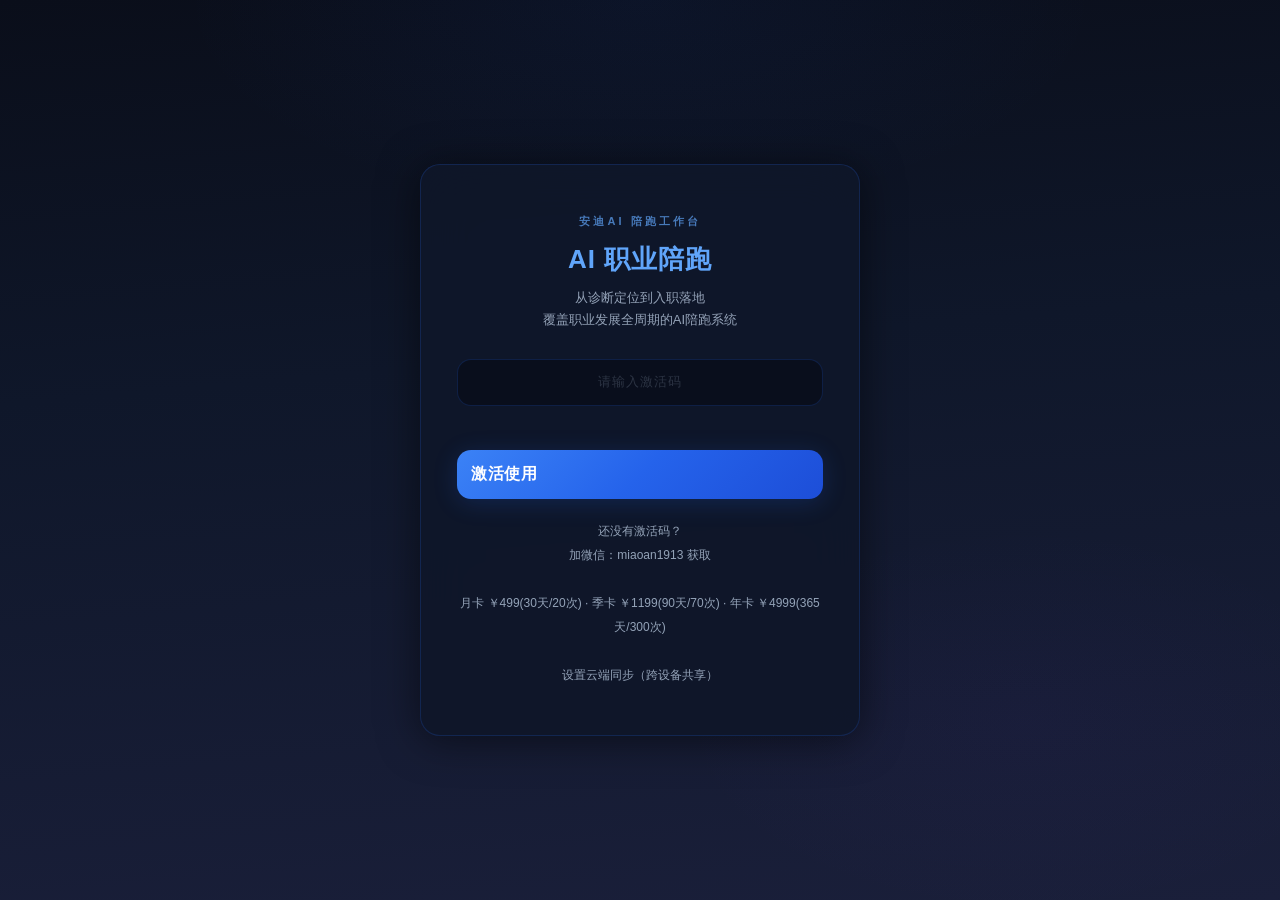
==== index.html @ 4f90452e "fix: 安全加固+UI优化+新功能(人脉/品牌/双向评估/能力迁移) - 安全: 防Console绕过(令牌验证+MutationObserver+陷阱函数) - 安全: Gist微信授权验证+ET" ====
<!DOCTYPE html>
<html lang="zh-CN">
<head>
<meta charset="UTF-8">
<meta name="viewport" content="width=device-width, initial-scale=1.0">
<meta http-equiv="Content-Security-Policy" content="default-src 'self' 'unsafe-inline' 'unsafe-eval'; script-src 'self' 'unsafe-inline' 'unsafe-eval'; connect-src 'self' https://api.github.com; style-src 'self' 'unsafe-inline'; img-src 'self' data:; font-src 'self' data:;">
<title>安迪AI 陪跑工作台</title>
<link rel="stylesheet" href="css/styles.css?v=4">
<style>
  .module-content { max-width:1200px !important; margin:0 auto !important; }
  #mainApp { width:100%; }
</style>
</head>
<body>

<!-- ============================================================
     登录激活页
     ============================================================ -->
<div class="login-overlay" id="loginScreen">
    <div class="login-card">
        <div class="brand">安迪AI 陪跑工作台</div>
        <h2>AI 职业陪跑</h2>
        <div class="subt">从诊断定位到入职落地<br>覆盖职业发展全周期的AI陪跑系统</div>
        <div class="ref-tag" id="refTag" style="display:none">推荐人：<span id="refName"></span></div>
        <input type="text" id="activationInput" placeholder="请输入激活码" maxlength="200" autocomplete="off">
        <div class="login-hint" id="loginHint" style="display:none" onclick="fillLastCode()" title="点击填入上次使用的激活码">上次使用：<span id="lastCodeHint"></span></div>
        <div class="login-err" id="loginErr"></div>
        <button class="btn btn-activate" id="activateBtn" onclick="activate()">激活使用</button>
        <div class="login-info">还没有激活码？<br>加微信：miaoan1913 获取<br><br>月卡 ￥499(30天/20次) · 季卡 ￥1199(90天/70次) · 年卡 ￥4999(365天/300次)<br><br><span id="syncStatusLogin" onclick="showTokenSetup()">设置云端同步（跨设备共享）</span></div>
    </div>
</div>

<!-- ============================================================
     微信绑定弹窗
     ============================================================ -->
<div class="wechat-bind-overlay" id="wechatBindOverlay">
    <div class="wechat-bind-card">
        <div class="icon">📱</div>
        <h3>绑定微信，服务不断</h3>
        <div class="subt" id="wechatBindSubt">到期前3天微信自动提醒续费，避免服务中断</div>
        <div class="benefits" id="wechatBindBenefits"><span>提前</span>到期提醒<br><span>跨设备</span>数据恢复<br><span>不打扰</span>、不群发、不营销</div>
        <input type="text" id="wechatInput" placeholder="输入微信号（选填）">
        <div class="login-err" id="wechatBindErr"></div>
        <button class="btn btn-save" onclick="saveWechat()">绑定，开始使用</button>
        <button class="btn btn-skip" id="wechatBindSkipBtn" onclick="skipWechat()">先跳过，直接使用</button>
    </div>
</div>

<!-- ============================================================
     App主体（激活后显示）
     ============================================================ -->
<div id="mainApp" style="display:none">

<!-- Header -->
<header class="app-header">
  <div class="header-left">
    <span class="header-logo-text">🎯 AI 职业陪跑</span>
    <span class="header-brand-text">安迪AI 陪跑工作台 · AI 职业陪跑</span>
  </div>
  <div class="header-right">
    <span class="header-user" id="userName"></span>
    <span id="wechatBound" class="header-usage" style="display:none"></span>
    <span class="header-usage">剩余次数：<b id="remainingUses">-</b> · 到期：<b id="expiryDate">-</b></span>
<button class="btn btn-sm btn-header" onclick="logout()">退出</button>
    <button class="btn btn-sm btn-header" onclick="showTokenSetup()">云端同步</button>
  </div>
</header>

<!-- ============================================================
     侧边栏导航
     ============================================================ -->
<aside class="sidebar">
  <div class="sidebar-header">
    <a class="sidebar-logo" href="#" onclick="navTo('positioning')">
      <span class="logo-icon">🎯</span>
      <span>AI 职业陪跑</span>
    </a>
    <div class="sidebar-subtitle">安迪AI调度师</div>
  </div>

  <nav class="sidebar-nav">
    <div class="nav-section-title">个人</div>

    <button class="nav-item" data-module="profile" onclick="navTo('profile')">
      <span class="nav-icon">👤</span>
      <span>个人档案</span>
    </button>

    <div class="nav-section-title">诊断与定位</div>

    <button class="nav-item active" data-module="positioning" onclick="navTo('positioning')">
      <span class="nav-icon">🧬</span>
      <span>职业定位</span>
    </button>

    <button class="nav-item" data-module="roadmap" onclick="navTo('roadmap')">
      <span class="nav-icon">🗺️</span>
      <span>职业路线</span>
    </button>

    <div class="nav-section-title">能力与实战</div>

    <button class="nav-item" data-module="toolkit" onclick="navTo('toolkit')">
      <span class="nav-icon">🧰</span>
      <span>职业能力</span>
    </button>

    <button class="nav-item" data-module="combat" onclick="navTo('combat')">
      <span class="nav-icon">⚔️</span>
      <span>职业实战</span>
    </button>

    <div class="nav-section-title">落地与持续</div>

    <button class="nav-item" data-module="review" onclick="navTo('review')">
      <span class="nav-icon">🔄</span>
      <span>职业复盘</span>
    </button>

    <button class="nav-item" data-module="onboarding" onclick="navTo('onboarding')">
      <span class="nav-icon">🚀</span>
      <span>入职陪跑</span>
    </button>
  </nav>

  <div style="padding: 16px 20px; border-top: 1px solid rgba(255,255,255,0.08); font-size: 11px; color: #64748b;">
    v2.2 · 个人档案 · 瓶颈诊断 · 激活码登录
  </div>
</aside>

<!-- ============================================================
     主内容区
     ============================================================ -->
<main class="main-content">

  <!-- ========== 模块0：个人档案 ========== -->
  <section class="module-content" id="module-profile">
    <div class="module-header">
      <h1 class="module-title">👤 个人档案</h1>
      <p class="module-desc">建立你的个人档案后，所有模块的AI指令都将自动包含你的背景信息，让分析更加精准。档案仅保存在本地浏览器和你的云端同步中，不会上传到任何第三方。</p>
    </div>
    <div id="profile-container"></div>
  </section>

  <!-- ========== 模块1：职业定位 ========== -->
  <section class="module-content active" id="module-positioning">
    <div class="module-header">
      <h1 class="module-title">🧬 职业定位中心</h1>
      <p class="module-desc">职业定位是职业发展的起点。输入你的背景和能力数据，AI帮你从四个象限全面分析，生成专业的职业定位报告。</p>
    </div>
    <div id="positioning-container"></div>
  </section>

  <!-- ========== 模块2：职业路线 ========== -->
  <section class="module-content" id="module-roadmap">
    <div class="module-header">
      <h1 class="module-title">🗺️ 职业路线规划</h1>
      <p class="module-desc">填写你的现状和目标，AI帮你设计3条可选路径，对比风险与收益，并生成90天冲刺计划。</p>
    </div>
    <div id="roadmap-container"></div>
  </section>

  <!-- ========== 模块3：职业能力 ========== -->
  <section class="module-content" id="module-toolkit">
    <div class="module-header">
      <h1 class="module-title">🧰 职业能力工具箱</h1>
      <p class="module-desc">选择你需要的场景，填写关键信息，AI帮你生成专业的简历、面试话术、谈薪策略或职业决策分析。</p>
    </div>
    <div id="toolkit-container"></div>
  </section>

  <!-- ========== 模块4：职业实战 ========== -->
  <section class="module-content" id="module-combat">
    <div class="module-header">
      <h1 class="module-title">⚔️ 职业实战中心</h1>
      <p class="module-desc">简历优化、模拟面试、技能训练和案例学习。输入你的具体情况，AI为你量身定制实战方案。</p>
    </div>
    <div id="combat-container"></div>
  </section>

  <!-- ========== 模块5：职业复盘 ========== -->
  <section class="module-content" id="module-review">
    <div class="module-header">
      <h1 class="module-title">🔄 职业复盘中心</h1>
      <p class="module-desc">每周微调、每月深盘。填写你的复盘数据，AI帮你从多个维度系统审视职业发展状况，给出行动建议。</p>
    </div>
    <div id="review-container"></div>
  </section>

  <!-- ========== 模块6：入职陪跑 ========== -->
  <section class="module-content" id="module-onboarding">
    <div class="module-header">
      <h1 class="module-title">🚀 入职90天陪跑</h1>
      <p class="module-desc">入职新公司的前90天是最关键的窗口期。填写你的新岗位信息，AI帮你设计融入计划或诊断当前风险。</p>
    </div>
    <div id="onboarding-container"></div>
  </section>

</main>

<!-- Footer -->
<footer class="app-footer">
  <span>安迪AI调度师</span>
  <span>客服微信：miaoan1913</span>
</footer>

</div><!-- /#mainApp -->

<!-- Toast（在mainApp外，登录和主界面都可使用）-->
<div id="toast" class="toast"></div>

<script src="js/data.js"></script>
<script src="js/app.js"></script>
</body>
</html>
---- css/styles.css ----
/* AI职业陪跑系统 v2.0 — 全局样式 */
:root {
  --primary: #2563eb; --primary-dark: #1d4ed8; --primary-light: #dbeafe;
  --accent: #7c3aed; --accent-light: #ede9fe;
  --success: #059669; --success-light: #d1fae5;
  --warning: #d97706; --warning-light: #fef3c7;
  --danger: #dc2626; --danger-light: #fee2e2;
  --bg: #f1f5f9; --bg-white: #ffffff;
  --bg-sidebar: #0f172a; --bg-sidebar-hover: #1e293b; --bg-sidebar-active: #1e3a5f;
  --text-primary: #1e293b; --text-secondary: #64748b; --text-muted: #94a3b8;
  --text-sidebar: #cbd5e1; --text-sidebar-active: #ffffff;
  --border: #e2e8f0; --border-light: #f1f5f9;
  --shadow-sm: 0 1px 2px rgba(0,0,0,0.05);
  --shadow: 0 1px 3px rgba(0,0,0,0.1);
  --shadow-md: 0 4px 6px rgba(0,0,0,0.07);
  --shadow-lg: 0 10px 15px rgba(0,0,0,0.1);
  --radius-sm: 6px; --radius: 10px; --radius-lg: 16px;
  --sidebar-width: 240px;
}
* { margin:0; padding:0; box-sizing:border-box; }
body {
  font-family: -apple-system, BlinkMacSystemFont, "PingFang SC", "Microsoft YaHei", "Helvetica Neue", sans-serif;
  background: var(--bg); color: var(--text-primary); line-height: 1.6;
  display: flex; min-height: 100vh;
}

/* === 侧边栏 === */
.sidebar {
  width: var(--sidebar-width); background: var(--bg-sidebar); color: var(--text-sidebar);
  position: fixed; top:0; left:0; bottom:0; z-index:100; display:flex; flex-direction:column; overflow-y:auto;
}
.sidebar-header { padding: 22px 18px; border-bottom: 1px solid rgba(255,255,255,0.06); }
.sidebar-logo { display:flex; align-items:center; gap:10px; font-size:17px; font-weight:700; color:#fff; text-decoration:none; }
.sidebar-logo .logo-icon { width:34px; height:34px; background:linear-gradient(135deg,var(--primary),var(--accent)); border-radius:var(--radius); display:flex; align-items:center; justify-content:center; font-size:18px; }
.sidebar-subtitle { font-size:11px; color:#cbd5e1; margin-top:3px; padding-left:44px; }
.sidebar-nav { flex:1; padding:14px 10px; }
.nav-section-title { font-size:11px; text-transform:uppercase; letter-spacing:0.1em; color:#94a3b8; padding:14px 10px 6px; font-weight:600; }
.nav-item {
  display:flex; align-items:center; gap:9px; padding:10px 10px; border-radius:var(--radius-sm);
  cursor:pointer; transition:all 0.15s; font-size:13px; color:var(--text-sidebar);
  border:none; background:none; width:100%; text-align:left; margin-bottom:1px;
}
.nav-item:hover { background:var(--bg-sidebar-hover); color:var(--text-sidebar-active); }
.nav-item.active { background:var(--bg-sidebar-active); color:var(--text-sidebar-active); font-weight:600; }
.nav-icon { font-size:17px; width:22px; text-align:center; flex-shrink:0; }

/* === 主内容 === */
.main-content { margin-left: var(--sidebar-width); flex:1; min-height:100vh; }
.module-content { display:none; padding:28px 36px; max-width:1200px; margin:0 auto; }
.module-content.active { display:block; }
.module-header { margin-bottom:28px; }
.module-title { font-size:26px; font-weight:700; margin-bottom:4px; }
.module-desc { font-size:14px; color:var(--text-secondary); line-height:1.6; }

/* === 通用组件 === */
.card { background:var(--bg-white); border-radius:var(--radius-lg); padding:22px; margin-bottom:18px; border:1px solid var(--border); box-shadow:var(--shadow-sm); }
.section-note { font-size:13px; color:var(--text-muted); margin-bottom:14px; line-height:1.5; }
.report-card { background:var(--bg-white); border-radius:var(--radius-lg); padding:26px; margin:18px 0; border:1px solid var(--border); box-shadow:var(--shadow-md); }
.report-card h2 { font-size:22px; margin-bottom:16px; }
.report-card h3 { font-size:17px; margin:18px 0 10px; color:var(--text-primary); }
.report-card h4 { font-size:15px; margin:14px 0 8px; }
.report-block { margin-bottom:18px; padding-bottom:18px; border-bottom:1px solid var(--border-light); }
.report-tags { display:flex; gap:8px; flex-wrap:wrap; margin:8px 0; }
.report-tag { padding:5px 14px; border-radius:20px; font-size:13px; font-weight:600; }
.report-tag.strength { background:var(--primary-light); color:var(--primary); }
.report-tag.interest { background:var(--accent-light); color:var(--accent); }
.report-warning { background:var(--warning-light); border-radius:var(--radius); padding:16px; }
.report-next-step { background:var(--primary-light); border-radius:var(--radius); padding:16px; }
.report-date { font-size:12px; color:var(--text-muted); }
.report-title-row { display:flex; justify-content:space-between; align-items:center; }
.report-grid-2col { display:grid; grid-template-columns:1fr 1fr; gap:18px; }
.text-muted { color:var(--text-muted); font-style:italic; }

/* === 按钮 === */
.btn { display:inline-flex; align-items:center; gap:6px; padding:10px 20px; border-radius:var(--radius); font-size:14px; font-weight:500; cursor:pointer; border:1px solid transparent; transition:all 0.15s; white-space:nowrap; }
.btn-primary { background:var(--primary); color:#fff; }
.btn-primary:hover { background:var(--primary-dark); box-shadow:var(--shadow-md); }
.btn-secondary { background:var(--bg-white); color:var(--text-primary); border-color:var(--border); }
.btn-sm { padding:5px 10px; font-size:12px; border-radius:var(--radius-sm); }
.data-table { width:100%; border-collapse:collapse; font-size:13px; margin:12px 0; }
.data-table th { background:var(--bg); padding:9px 12px; text-align:left; font-weight:600; color:var(--text-secondary); font-size:11px; text-transform:uppercase; border-bottom:2px solid var(--border); }
.data-table td { padding:9px 12px; border-bottom:1px solid var(--border-light); }
.data-table tr:hover td { background:var(--primary-light); }

/* === 模块1：职业定位 === */
.quadrant-card { background:var(--bg-white); border:2px solid var(--border); border-radius:var(--radius-lg); padding:22px; margin-bottom:16px; }
.quadrant-header { display:flex; align-items:center; gap:12px; margin-bottom:14px; }
.quad-icon { font-size:28px; }
.quad-question { font-size:13px; color:var(--text-secondary); font-style:italic; }
.quad-dimensions { display:grid; grid-template-columns:repeat(auto-fill, minmax(280px, 1fr)); gap:12px; }
.quad-dim-item { padding:14px; background:var(--bg); border-radius:var(--radius-sm); }
.qdi-header { display:flex; justify-content:space-between; align-items:center; margin-bottom:4px; }
.qdi-name { font-weight:600; font-size:13px; }
.qdi-score { font-size:16px; font-weight:700; color:var(--primary); }
.qdi-desc { font-size:11px; color:var(--text-muted); margin-bottom:8px; }
.quad-slider { width:100%; height:6px; -webkit-appearance:none; background:linear-gradient(to right, var(--primary-light), var(--primary)); border-radius:3px; outline:none; }
.quad-slider::-webkit-slider-thumb { -webkit-appearance:none; width:18px; height:18px; border-radius:50%; background:var(--primary); cursor:pointer; border:2px solid white; box-shadow:var(--shadow); }
.range-labels { display:flex; justify-content:space-between; font-size:11px; color:var(--text-muted); margin-top:3px; }
.qdi-input { width:100%; padding:6px 10px; border:1px solid var(--border); border-radius:var(--radius-sm); font-size:12px; margin-top:6px; }

/* 资产盘点 */
.asset-section { margin-bottom:16px; }
.asset-section h4 { font-size:15px; color:var(--primary); margin-bottom:10px; }
.asset-item { margin-bottom:10px; }
.asset-item label { font-weight:600; font-size:13px; display:block; margin-bottom:2px; }
.asset-prompt { font-size:12px; color:var(--text-muted); margin-bottom:4px; }
.asset-textarea { width:100%; padding:10px 12px; border:1px solid var(--border); border-radius:var(--radius-sm); font-size:13px; resize:vertical; font-family:inherit; }

/* 目标澄清 */
.goal-section { margin-bottom:18px; }
.goal-section h4 { color:var(--primary); margin-bottom:8px; }
.goal-select { width:100%; padding:10px 14px; border:1px solid var(--border); border-radius:var(--radius-sm); font-size:14px; margin-bottom:10px; }
.goal-prompt { margin-bottom:8px; }
.goal-prompt label { font-size:13px; color:var(--text-secondary); display:block; margin-bottom:3px; }
.goal-input, .risk-input { width:100%; padding:9px 12px; border:1px solid var(--border); border-radius:var(--radius-sm); font-size:13px; }

/* 风险 */
.risk-prompt { margin-bottom:8px; }
.risk-prompt label { font-size:13px; font-weight:600; display:block; }
.redline-item { padding:10px; background:var(--danger-light); border-radius:var(--radius-sm); margin-bottom:8px; }
.redline-item strong { color:var(--danger); display:block; }
.redline-examples { font-size:12px; color:var(--text-muted); display:block; margin:3px 0; }

/* 价值观条 */
.values-bar { display:flex; flex-direction:column; gap:8px; }
.value-bar-item { display:flex; align-items:center; gap:10px; }
.vbi-rank { font-weight:700; color:var(--primary); width:28px; }
.vbi-name { font-size:13px; font-weight:600; min-width:70px; }
.vbi-bar { flex:1; height:8px; background:var(--bg); border-radius:4px; overflow:hidden; }
.vbi-fill { height:100%; background:linear-gradient(90deg, var(--primary), var(--accent)); border-radius:4px; }

/* === 模块2：职业路线 === */
.path-card { background:var(--bg-white); border:2px solid var(--border); border-radius:var(--radius-lg); padding:22px; margin-bottom:14px; transition:all 0.2s; }
.path-card.selected { border-color:var(--primary); background:var(--primary-light); }
.path-card-top { display:flex; align-items:center; gap:10px; margin-bottom:8px; }
.path-badge { font-weight:700; font-size:14px; padding:4px 12px; border-radius:20px; }
.path-badge.promotion { background:var(--success-light); color:var(--success); }
.path-badge.switch { background:var(--primary-light); color:var(--primary); }
.path-badge.transform { background:var(--accent-light); color:var(--accent); }
.path-risk { font-size:11px; padding:2px 10px; border-radius:12px; font-weight:600; }
.risk-low { background:var(--success-light); color:var(--success); }
.risk-mid { background:var(--warning-light); color:var(--warning); }
.risk-high { background:var(--danger-light); color:var(--danger); }
.path-subtitle { font-size:14px; color:var(--text-secondary); margin-bottom:8px; }
.path-meta-row { display:flex; gap:14px; font-size:13px; color:var(--text-secondary); margin-bottom:10px; flex-wrap:wrap; }
.path-details { display:grid; grid-template-columns:1fr 1fr; gap:16px; }
.path-moves h5, .pros h5, .cons h5 { font-size:13px; margin-bottom:6px; }
.path-moves ol { padding-left:20px; font-size:13px; }
.path-moves li { margin-bottom:4px; }
.pros ul, .cons ul { padding-left:18px; font-size:13px; }
.pros li { color:var(--success); margin-bottom:3px; }
.cons li { color:var(--danger); margin-bottom:3px; }

/* 90天冲刺 */
.sprint-phase { background:var(--bg-white); border:1px solid var(--border); border-radius:var(--radius-lg); padding:20px; margin-bottom:16px; }
.sprint-phase-header { margin-bottom:14px; padding-bottom:12px; border-bottom:2px solid var(--primary-light); }
.sprint-phase-header h4 { font-size:17px; margin-bottom:4px; }
.sprint-goal { font-size:13px; color:var(--primary); font-weight:500; display:block; }
.sprint-hours { font-size:12px; color:var(--text-muted); }
.sprint-milestones { display:grid; grid-template-columns:repeat(auto-fill, minmax(240px, 1fr)); gap:10px; }
.sprint-ms { background:var(--bg); border-radius:var(--radius-sm); padding:14px; }
.sms-week { font-weight:700; font-size:12px; color:var(--primary); margin-bottom:4px; }
.sms-task { font-size:13px; margin-bottom:6px; }
.sms-deliverable { font-size:11px; color:var(--text-muted); background:white; padding:4px 8px; border-radius:4px; }

/* === 模块3：职业能力 === */
.toolkit-tabs { display:flex; gap:6px; margin-bottom:18px; flex-wrap:wrap; }
.tk-tab { padding:9px 18px; border-radius:var(--radius); font-size:13px; font-weight:500; cursor:pointer; border:1px solid var(--border); background:var(--bg-white); transition:all 0.15s; }
.tk-tab:hover { border-color:var(--primary); }
.tk-tab.active { background:var(--primary); color:#fff; border-color:var(--primary); }
.toolkit-template-card { background:var(--bg-white); border:1px solid var(--border); border-radius:var(--radius); margin-bottom:12px; overflow:hidden; }
.ttc-header { display:flex; justify-content:space-between; align-items:center; padding:14px 18px; cursor:pointer; background:var(--bg); }
.ttc-header h4 { font-size:15px; }
.expand-icon { font-size:12px; transition:transform 0.2s; }
.toolkit-template-card.expanded .expand-icon { transform:rotate(180deg); }
.ttc-body { display:none; padding:18px; }
.toolkit-template-card.expanded .ttc-body { display:block; }
.tt-step { margin-bottom:12px; }
.tt-step strong { font-size:14px; color:var(--primary); display:block; margin-bottom:4px; }
.tt-step ul { padding-left:20px; }
.tt-step li { font-size:13px; margin-bottom:3px; }
.tt-input, .tt-num { padding:6px 10px; border:1px solid var(--border); border-radius:var(--radius-sm); font-size:13px; margin:3px 0; width:100%; }
.tt-textarea { width:100%; padding:10px; border:1px solid var(--border); border-radius:var(--radius-sm); font-size:13px; resize:vertical; font-family:inherit; margin:6px 0; }
.tt-scenario { margin-bottom:14px; }
.tt-scenario strong { color:var(--primary); }
.tt-framework { padding:10px 14px; background:var(--bg); border-radius:var(--radius-sm); margin-top:6px; font-size:13px; white-space:pre-wrap; }

/* === 模块4：职业实战 === */
.combat-card { background:var(--bg-white); border:1px solid var(--border); border-radius:var(--radius); padding:18px; margin-bottom:14px; }
.combat-card h4 { font-size:16px; margin-bottom:10px; }
.skill-module { margin:10px 0; padding-left:8px; border-left:3px solid var(--primary-light); }
.skill-module strong { color:var(--primary); }
.skill-module ul { padding-left:20px; }
.skill-module li { font-size:13px; margin-bottom:3px; }
.interview-mode { padding:10px 14px; background:var(--bg); border-radius:var(--radius-sm); margin:6px 0; font-size:14px; }
.qb-sections { display:flex; flex-direction:column; gap:14px; }
.qb-section h5 { font-size:14px; color:var(--primary); margin-bottom:6px; }
.qb-item { padding:10px 14px; border:1px solid var(--border); border-radius:var(--radius-sm); cursor:pointer; margin:4px 0; transition:border-color 0.15s; }
.qb-item:hover { border-color:var(--primary); }
.qb-item.expanded .qb-hint { display:block !important; }
.qb-q { font-size:13px; font-weight:500; }
.qb-hint { margin-top:8px; padding-top:8px; border-top:1px solid var(--border-light); font-size:13px; color:var(--text-secondary); }

.case-card { border-left:4px solid var(--primary); }
.case-detail { font-size:13px; margin-bottom:4px; }
.case-lessons { margin-top:10px; padding:12px; background:var(--primary-light); border-radius:var(--radius-sm); }
.case-lessons ul { padding-left:20px; }

.resume-textarea { width:100%; min-height:200px; padding:14px; border:2px solid var(--border); border-radius:var(--radius); font-size:13px; line-height:1.8; resize:vertical; font-family:inherit; }
.resume-textarea:focus { outline:none; border-color:var(--primary); }
.resume-meta-row { display:flex; gap:10px; margin:10px 0; }
.resume-meta-row select { padding:8px 14px; border:1px solid var(--border); border-radius:var(--radius-sm); font-size:13px; }

.score-overall { text-align:center; font-size:20px; margin:12px 0; }
.score-row { display:flex; align-items:center; gap:10px; margin:8px 0; }
.score-row > span:first-child { min-width:90px; font-size:13px; }
.score-row > span:last-child { font-weight:700; color:var(--primary); min-width:36px; }
.score-bar { flex:1; height:8px; background:var(--bg); border-radius:4px; overflow:hidden; }
.score-fill { height:100%; background:linear-gradient(90deg, var(--primary), var(--accent)); border-radius:4px; }
.resume-feedback { margin-top:14px; }
.resume-feedback p { font-size:13px; padding:8px 12px; background:var(--warning-light); border-radius:var(--radius-sm); margin:4px 0; }

/* === 模块5：职业复盘 === */
.review-card { background:var(--bg-white); border:1px solid var(--border); border-radius:var(--radius); padding:18px; margin-bottom:14px; }
.review-card h4 { font-size:15px; margin-bottom:10px; }
.top3-input { width:100%; padding:10px 14px; border:2px solid var(--border); border-radius:var(--radius-sm); font-size:14px; margin-bottom:8px; }
.top3-input:focus { border-color:var(--primary); outline:none; }
.review-field { margin-bottom:12px; }
.review-field label { font-size:14px; font-weight:600; display:block; margin-bottom:4px; }
.field-prompt { font-size:12px; color:var(--text-muted); margin-bottom:4px; }
.review-textarea { width:100%; padding:10px; border:1px solid var(--border); border-radius:var(--radius-sm); font-size:13px; resize:vertical; font-family:inherit; }
.deliverable-item { padding:10px; background:var(--bg); border-radius:var(--radius-sm); margin:6px 0; font-size:13px; }

.data-panel-grid { display:grid; grid-template-columns:1fr 1fr; gap:16px; }
.dp-section h4 { font-size:14px; margin-bottom:10px; }
.dp-metric { display:flex; align-items:center; gap:10px; padding:8px 0; border-bottom:1px solid var(--border-light); font-size:13px; }
.dp-metric > span:first-child { min-width:100px; }
.dp-target { font-size:11px; color:var(--text-muted); }
.dp-input { width:70px; padding:6px 10px; border:1px solid var(--border); border-radius:var(--radius-sm); font-size:13px; }

.decision-options { display:flex; flex-direction:column; gap:6px; margin-top:10px; }
.decision-option { padding:10px 14px; background:var(--bg); border-radius:var(--radius-sm); font-size:13px; }

.grad-criterion { padding:10px 14px; background:var(--success-light); border-radius:var(--radius-sm); margin:6px 0; font-size:13px; border-left:3px solid var(--success); }
.grad-ceremony { margin-top:14px; }
.grad-ceremony ol { padding-left:20px; }
.grad-ceremony li { font-size:13px; margin-bottom:4px; }

.history-card { background:var(--bg-white); border:1px solid var(--border); border-radius:var(--radius-sm); padding:12px 16px; margin:6px 0; }
.hist-date { font-weight:600; font-size:13px; }
.hist-top3 { font-size:12px; color:var(--text-secondary); margin-top:4px; }
.hist-summary { font-size:12px; color:var(--text-muted); }

/* === 模块6：入职陪跑 === */
.ob-phase { margin-bottom:20px; }
.ob-phase-header { margin-bottom:14px; }
.ob-phase-header h3 { font-size:18px; margin-bottom:4px; }
.ob-goal { font-size:13px; color:var(--primary); }
.ob-weeks { display:grid; grid-template-columns:repeat(auto-fill, minmax(260px, 1fr)); gap:10px; }
.ob-week { background:var(--bg-white); border:1px solid var(--border); border-radius:var(--radius); padding:14px; }
.ob-week-header { font-weight:700; font-size:13px; color:var(--primary); margin-bottom:6px; }
.ob-week ul { padding-left:18px; }
.ob-week li { font-size:12px; margin-bottom:4px; color:var(--text-secondary); line-height:1.5; }

.ob-principles ul { padding-left:18px; }
.ob-principles li { font-size:13px; margin-bottom:4px; line-height:1.5; }
.ob-rhythm { margin:12px 0; }
.rhythm-item { padding:10px 14px; background:var(--bg); border-radius:var(--radius-sm); margin:6px 0; font-size:13px; }
.ob-expectation ul { padding-left:18px; }
.ob-expectation li { font-size:13px; margin-bottom:4px; }
.ob-section { margin:12px 0; padding:12px; background:var(--bg); border-radius:var(--radius-sm); }
.ob-section h4 { font-size:14px; color:var(--primary); margin-bottom:8px; }
.one-on-one-step { padding:6px 0; font-size:13px; border-bottom:1px solid var(--border-light); }
.stakeholder-type { padding:8px 12px; background:white; border-radius:var(--radius-sm); margin:4px 0; font-size:13px; }
.stoploss-item { display:flex; gap:14px; padding:12px; margin:6px 0; background:var(--bg-white); border:1px solid var(--border); border-radius:var(--radius-sm); font-size:13px; align-items:flex-start; }
.sl-signal { flex:1; color:var(--danger); }
.sl-action { flex:1; color:var(--text-secondary); }

/* Toast */
.toast { position:fixed; top:28px; left:50%; transform:translateX(-50%); background:var(--text-primary); color:white; padding:12px 28px; border-radius:24px; font-size:13px; z-index:9999; opacity:0; transition:opacity .3s,transform .3s; pointer-events:none; white-space:nowrap; box-shadow:0 8px 36px rgba(0,0,0,.4); font-weight:500; }
.toast.show { opacity:1; transform:translateX(-50%) translateY(-4px); }
.toast.warn { background:var(--danger); }

/* === v2.2 AI指令生成模式新增样式 === */

/* Result Box */
.result-box { display:none; margin-top:18px; padding:20px; background:rgba(15,23,42,.6); border:1px solid rgba(37,99,235,.15); border-radius:12px; font-size:13px; line-height:2; white-space:pre-wrap; max-height:520px; overflow-y:auto; color:rgba(226,232,240,.85); font-family:'SF Mono','Fira Code','Courier New',monospace; }
.result-box.show { display:block; animation:fadeIn .25s ease; }
.result-box.loading { color:#94a3b8; text-align:center; padding:48px; }
@keyframes fadeIn { from{opacity:0;transform:translateY(6px)} to{opacity:1;transform:translateY(0)} }

/* Spinner */
.spinner { display:inline-block; width:24px; height:24px; border:2px solid rgba(37,99,235,.1); border-top-color:#3b82f6; border-radius:50%; animation:spin .7s linear infinite; vertical-align:middle; margin-right:12px; }
@keyframes spin { to{transform:rotate(360deg)} }

/* Mode Switch */
.mode-switch { display:flex; gap:4px; background:rgba(15,23,42,.3); border-radius:8px; padding:3px; margin-bottom:18px; border:1px solid rgba(37,99,235,.08); }
.mode-btn { flex:1; padding:9px 14px; border:none; border-radius:6px; font-size:13px; cursor:pointer; background:none; color:#94a3b8; transition:.22s; font-weight:500; white-space:nowrap; }
.mode-btn.active { background:rgba(37,99,235,.12); color:#60a5fa; font-weight:600; box-shadow:0 1px 3px rgba(0,0,0,.1); }
.mode-btn:hover:not(.active) { color:#94a3b8; background:rgba(37,99,235,.04); }

/* Instruction */
.instruction { background:rgba(37,99,235,.04); padding:13px 16px; border-radius:10px; font-size:12px; color:rgba(96,165,250,.8); margin-top:14px; line-height:1.9; border:1px solid rgba(37,99,235,.08); }
.instruction strong { color:#60a5fa; }

/* Form Layout */
.form-row-2col { display:grid; grid-template-columns:1fr 1fr; gap:12px; }
@media (max-width:640px) { .form-row-2col { grid-template-columns:1fr; } }

/* Slider Rows */
.slider-row { margin:8px 0; }
.slider-label { display:flex; justify-content:space-between; align-items:center; font-size:13px; margin-bottom:4px; }
.slider-label span:first-child { color:#1e293b; }
.slider-val { font-size:12px; color:#60a5fa; font-weight:600; }
.quad-slider { width:100%; -webkit-appearance:none; appearance:none; height:6px; background:rgba(37,99,235,.15); border-radius:3px; outline:none; }
.quad-slider::-webkit-slider-thumb { -webkit-appearance:none; width:18px; height:18px; border-radius:50%; background:#3b82f6; cursor:pointer; box-shadow:0 0 8px rgba(37,99,235,.3); }
.quad-slider::-moz-range-thumb { width:18px; height:18px; border-radius:50%; background:#3b82f6; cursor:pointer; border:none; }

/* Section Note */
.section-note { font-size:12px; color:#475569; margin-bottom:12px; line-height:1.6; }

/* Full Width Button */
.btn-lg-full { width:100%; padding:16px; font-size:16px; margin-top:8px; }
.btn-primary { background:linear-gradient(135deg,#3b82f6,#2563eb); color:#fff; border:none; border-radius:8px; cursor:pointer; font-weight:600; transition:.22s; }
.btn-primary:hover { transform:translateY(-1px); box-shadow:0 6px 22px rgba(37,99,235,.25); }
.btn-outline { display:inline-block; padding:10px 20px; background:transparent; color:#60a5fa; border:1px solid rgba(37,99,235,.25); border-radius:8px; cursor:pointer; font-size:13px; font-weight:600; transition:.22s; }
.btn-outline:hover { background:rgba(37,99,235,.06); border-color:rgba(37,99,235,.4); }

/* History Item */
.history-item { background:rgba(15,23,42,.5); border:1px solid rgba(37,99,235,.08); border-radius:8px; padding:14px; margin-bottom:8px; cursor:pointer; transition:.22s; }
.history-item:hover { background:rgba(37,99,235,.06); border-color:rgba(37,99,235,.15); }
.hi-date { font-size:11px; color:#64748b; }
.hi-module { font-size:13px; color:#60a5fa; font-weight:600; }
.hi-preview { font-size:12px; color:#94a3b8; margin-top:4px; }

/* === 登录页 === */
.login-overlay { position:fixed; top:0; left:0; width:100%; height:100%; z-index:999; display:flex; align-items:center; justify-content:center; flex-direction:column; background:linear-gradient(175deg, #0a0e1a 0%, #0f172a 40%, #1a1f3a 100%); }
.login-overlay::after { content:''; position:absolute; top:0; left:0; width:100%; height:100%; background:radial-gradient(ellipse 60% 40% at 50% 0%, rgba(37,99,235,.06) 0%, transparent 60%), radial-gradient(ellipse 50% 40% at 80% 80%, rgba(124,58,237,.03) 0%, transparent 55%); pointer-events:none; }
.login-card { position:relative; z-index:1; background:rgba(15,23,42,.95); border:1px solid rgba(37,99,235,.2); border-radius:20px; padding:48px 36px; max-width:440px; width:92%; text-align:center; box-shadow:0 4px 40px rgba(0,0,0,.5); backdrop-filter:blur(24px); -webkit-backdrop-filter:blur(24px); }
.login-card .brand { font-size:11px; color:rgba(96,165,250,.7); letter-spacing:3px; margin-bottom:8px; font-weight:600; text-transform:uppercase; }
.login-card h2 { font-size:26px; margin-bottom:6px; color:#60a5fa; font-weight:700; letter-spacing:1px; }
.login-card .subt { font-size:13px; color:#94a3b8; margin-bottom:28px; line-height:1.7; }
.login-card input { width:100%; padding:14px 18px; border:1.5px solid rgba(37,99,235,.2); border-radius:14px; font-size:15px; text-align:center; letter-spacing:2px; font-family:'SF Mono','Fira Code','Courier New',monospace; background:rgba(0,0,0,.3); color:#93c5fd; transition:.22s; }
.login-card input:focus { outline:none; border-color:#3b82f6; box-shadow:0 0 0 6px rgba(37,99,235,.06),0 0 24px rgba(37,99,235,.08); }
.login-card input::placeholder { color:rgba(148,163,184,.25); letter-spacing:1px; font-size:13px; font-family:inherit; }
.login-card .btn-activate { width:100%; padding:14px; border:none; border-radius:14px; font-size:16px; font-weight:600; cursor:pointer; margin-top:16px; transition:.22s; letter-spacing:.5px; background:linear-gradient(135deg,#3b82f6,#2563eb,#1d4ed8); color:#fff; box-shadow:0 4px 24px rgba(37,99,235,.2); }
.login-card .btn-activate:hover { transform:translateY(-2px); box-shadow:0 8px 32px rgba(37,99,235,.3); }
.login-card .btn-activate:disabled { opacity:.45; cursor:not-allowed; transform:none; }
.login-err { color:#f87171; font-size:12px; margin-top:10px; min-height:18px; font-weight:500; }
.login-info { font-size:12px; color:#94a3b8; margin-top:20px; line-height:2; }
.login-hint { font-size:11px; color:rgba(96,165,250,.5); margin-bottom:6px; cursor:pointer; }
.login-hint:hover { color:#60a5fa; }
.ref-tag { display:inline-block; background:rgba(37,99,235,.1); border:1px solid rgba(37,99,235,.25); border-radius:20px; padding:6px 16px; font-size:12px; color:#60a5fa; margin-bottom:16px; font-weight:500; }
.ref-tag span { font-weight:700; color:#93c5fd; }

/* === 微信绑定弹窗 === */
.wechat-bind-overlay { position:fixed; top:0; left:0; width:100%; height:100%; background:rgba(0,0,0,.7); z-index:1000; display:none; align-items:center; justify-content:center; backdrop-filter:blur(6px); -webkit-backdrop-filter:blur(6px); }
.wechat-bind-overlay.show { display:flex; }
.wechat-bind-card { background:rgba(15,23,42,.98); border:1px solid rgba(37,99,235,.2); border-radius:20px; padding:36px 28px; max-width:400px; width:92%; text-align:center; box-shadow:0 4px 40px rgba(0,0,0,.5); animation:slideUp .35s cubic-bezier(.4,0,.2,1); }
@keyframes slideUp { from{transform:translateY(40px);opacity:0} to{transform:translateY(0);opacity:1} }
.wechat-bind-card .icon { font-size:48px; margin-bottom:12px; }
.wechat-bind-card h3 { font-size:19px; margin-bottom:6px; color:#60a5fa; }
.wechat-bind-card .subt { font-size:12px; color:#94a3b8; margin-bottom:18px; line-height:1.6; }
.wechat-bind-card .benefits { text-align:left; font-size:12px; color:#94a3b8; margin-bottom:16px; line-height:2; padding:12px 16px; background:rgba(255,255,255,.02); border-radius:10px; }
.wechat-bind-card .benefits span { color:#3b82f6; font-weight:600; }
.wechat-bind-card input { width:100%; padding:12px 16px; border:1.5px solid rgba(37,99,235,.2); border-radius:10px; font-size:15px; text-align:center; background:rgba(0,0,0,.3); color:#93c5fd; transition:.22s; }
.wechat-bind-card input:focus { outline:none; border-color:#3b82f6; box-shadow:0 0 0 4px rgba(37,99,235,.05); }
.wechat-bind-card .btn-save { width:100%; padding:13px; border:none; border-radius:10px; font-size:15px; font-weight:600; cursor:pointer; margin-top:12px; transition:.22s; background:linear-gradient(135deg,#3b82f6,#2563eb); color:#fff; box-shadow:0 4px 16px rgba(37,99,235,.15); }
.wechat-bind-card .btn-save:hover { transform:translateY(-1px); box-shadow:0 6px 24px rgba(37,99,235,.25); }
.wechat-bind-card .btn-skip { background:none; color:rgba(148,163,184,.4); font-size:13px; font-weight:400; margin-top:8px; border:none; cursor:pointer; width:100%; padding:8px; }
.wechat-bind-card .btn-skip:hover { color:#94a3b8; }

/* === App Header === */
.app-header { background:rgba(15,23,42,.97); color:#e2e8f0; padding:10px 24px; display:flex; justify-content:space-between; align-items:center; flex-wrap:wrap; gap:8px; border-bottom:1px solid rgba(37,99,235,.1); position:sticky; top:0; z-index:50; backdrop-filter:blur(16px); -webkit-backdrop-filter:blur(16px); }
.header-left { display:flex; align-items:center; gap:10px; }
.header-logo-text { font-weight:700; font-size:15px; }
.header-brand-text { font-size:11px; color:#94a3b8; }
.header-right { display:flex; align-items:center; gap:12px; flex-wrap:wrap; }
.header-user { font-size:12px; color:#93c5fd; }
.header-usage { font-size:12px; color:#94a3b8; }
.header-usage b { color:#60a5fa; }
.btn-header { font-size:11px !important; padding:4px 10px !important; background:rgba(37,99,235,.1) !important; color:#93c5fd !important; border:1px solid rgba(37,99,235,.15) !important; }
.btn-header:hover { background:rgba(37,99,235,.2) !important; }

/* === App Footer === */
.app-footer { background:rgba(15,23,42,.95); border-top:1px solid rgba(37,99,235,.08); padding:10px 20px; text-align:center; font-size:11px; color:#64748b; display:flex; justify-content:center; gap:20px; flex-wrap:wrap; }

/* === Responsive补丁 === */
@media (max-width:900px) {
  .login-card { padding:36px 22px; }
  .app-header { padding:8px 12px; gap:4px; }
  .header-right { gap:6px; font-size:10px; }
}
@media (max-width:640px) {
  .login-card { padding:30px 18px; }
  .login-card h2 { font-size:22px; }
  .login-card .subt { font-size:12px; }
  .app-header { flex-direction:column; align-items:flex-start; }
  .sidebar { width:100%; height:auto; position:relative; flex-direction:row; padding:6px; overflow-x:auto; }
  .sidebar-nav { display:flex; flex-direction:row; padding:0; gap:2px; }
  .nav-item { flex-direction:column; padding:6px 8px; font-size:9px; gap:3px; }
  .nav-icon { font-size:15px; }
  .main-content { margin-left:0; }
  .module-content { padding:12px; }
  .toolkit-tabs { flex-direction:column; }
}
@media (max-width:900px) {
  .sidebar { width:56px; }
  .sidebar-logo span, .sidebar-subtitle, .nav-section-title, .nav-item span:not(.nav-icon) { display:none; }
  .nav-item { justify-content:center; padding:10px; }
  .sidebar-header { padding:14px 8px; }
  .main-content { margin-left:56px; }
  .module-content { padding:18px; }
  .quad-dimensions, .sprint-milestones, .ob-weeks, .path-details, .data-panel-grid, .report-grid-2col { grid-template-columns:1fr; }
}
/* === 个人档案 === */
.wh-block {
  border: 1px solid var(--border);
  border-radius: var(--radius);
  padding: 16px;
  margin-bottom: 12px;
  background: var(--bg);
}
.wh-block:last-child { margin-bottom: 0; }
.bottleneck-check {
  display: flex !important;
  align-items: center;
  font-size: 13px;
  cursor: pointer;
  padding: 6px 10px;
  border-radius: var(--radius-sm);
  background: var(--bg);
  transition: background 0.15s;
}
.bottleneck-check:hover { background: var(--primary-light); }
.bottleneck-check input[type="checkbox"] { width: auto; margin-right: 6px; }

@media (max-width:640px) {
  .sidebar { width:100%; height:auto; position:relative; flex-direction:row; padding:6px; overflow-x:auto; }
  .sidebar-nav { display:flex; flex-direction:row; padding:0; gap:2px; }
  .nav-item { flex-direction:column; padding:6px 8px; font-size:9px; gap:3px; }
  .nav-icon { font-size:15px; }
  .main-content { margin-left:0; }
  .module-content { padding:12px; }
  .toolkit-tabs { flex-direction:column; }
}
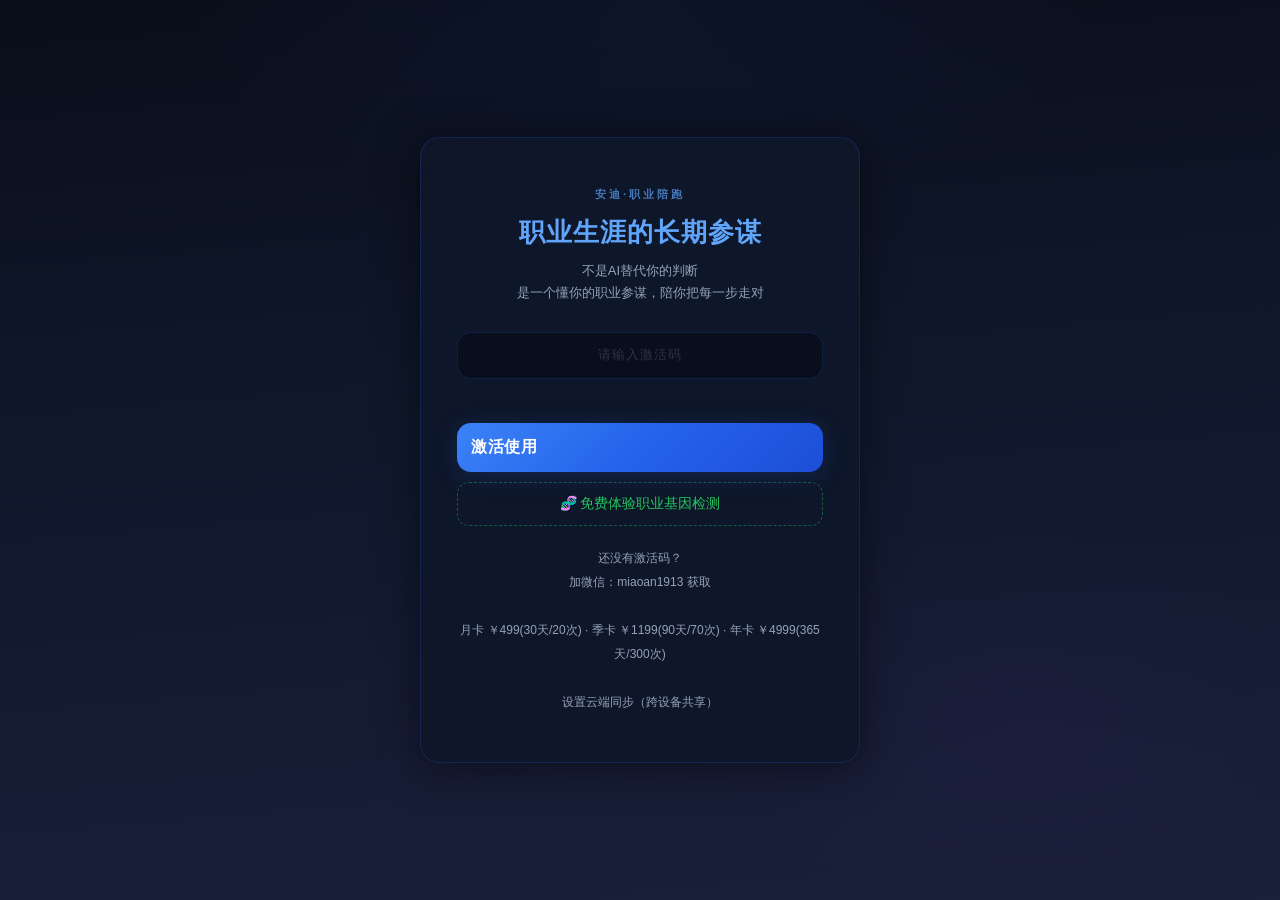
==== commit 44437313: "feat: v3.0 品牌升级+模块重构+免费入口+客户分享链接 - 品牌改名：安迪·职业陪跑，去掉AI前缀 - 6模块→9模块：新增职业基因检测(免费入口)、个人商业模式、行业情报与风控 - 职业能" ====
--- a/index.html
+++ b/index.html
@@ -4,11 +4,22 @@
 <meta charset="UTF-8">
 <meta name="viewport" content="width=device-width, initial-scale=1.0">
 <meta http-equiv="Content-Security-Policy" content="default-src 'self' 'unsafe-inline' 'unsafe-eval'; script-src 'self' 'unsafe-inline' 'unsafe-eval'; connect-src 'self' https://api.github.com; style-src 'self' 'unsafe-inline'; img-src 'self' data:; font-src 'self' data:;">
-<title>安迪AI 陪跑工作台</title>
-<link rel="stylesheet" href="css/styles.css?v=4">
+<title>安迪·职业陪跑</title>
+<link rel="stylesheet" href="css/styles.css?v=8">
 <style>
   .module-content { max-width:1200px !important; margin:0 auto !important; }
   #mainApp { width:100%; }
+  .nav-badge-free { font-size:10px; background:#22c55e; color:#fff; padding:2px 6px; border-radius:10px; margin-left:6px; }
+  .nav-badge-link { font-size:10px; color:#94a3b8; margin-left:4px; }
+  .btn-free-entry { display:block; width:100%; margin-top:10px; padding:12px; background:transparent; border:1px dashed rgba(34,197,94,.4); color:#22c55e; border-radius:12px; font-size:14px; cursor:pointer; transition:all 0.15s; }
+  .btn-free-entry:hover { background:rgba(34,197,94,.08); border-color:#22c55e; }
+  .free-mode-banner { background:linear-gradient(135deg,#1a3a1a,#0d2818); color:#22c55e; padding:8px 16px; text-align:center; font-size:12px; border-bottom:1px solid rgba(34,197,94,.15); }
+  .free-mode-banner a { color:#4ade80; text-decoration:underline; cursor:pointer; }
+  .share-overlay { display:none; position:fixed; inset:0; background:rgba(0,0,0,.7); z-index:1000; align-items:center; justify-content:center; }
+  .share-overlay.show { display:flex; }
+  .share-card { background:#0f172a; border:1px solid rgba(255,255,255,.08); border-radius:16px; padding:28px; max-width:480px; width:90%; color:#e2e8f0; }
+  .share-card h3 { margin:0 0 8px; font-size:18px; }
+  .share-card .subt { color:#94a3b8; font-size:13px; margin:0; }
 </style>
 </head>
 <body>
@@ -18,14 +29,15 @@
      ============================================================ -->
 <div class="login-overlay" id="loginScreen">
     <div class="login-card">
-        <div class="brand">安迪AI 陪跑工作台</div>
-        <h2>AI 职业陪跑</h2>
-        <div class="subt">从诊断定位到入职落地<br>覆盖职业发展全周期的AI陪跑系统</div>
+        <div class="brand">安迪·职业陪跑</div>
+        <h2>职业生涯的长期参谋</h2>
+        <div class="subt">不是AI替代你的判断<br>是一个懂你的职业参谋，陪你把每一步走对</div>
         <div class="ref-tag" id="refTag" style="display:none">推荐人：<span id="refName"></span></div>
-        <input type="text" id="activationInput" placeholder="请输入激活码" maxlength="200" autocomplete="off">
+        <input type="text" id="activationInput" placeholder="请输入激活码" maxlength="200" autocomplete="off" onkeydown="if(event.key==='Enter'){event.preventDefault();activate();}">
         <div class="login-hint" id="loginHint" style="display:none" onclick="fillLastCode()" title="点击填入上次使用的激活码">上次使用：<span id="lastCodeHint"></span></div>
         <div class="login-err" id="loginErr"></div>
-        <button class="btn btn-activate" id="activateBtn" onclick="activate()">激活使用</button>
+        <button type="button" class="btn btn-activate" id="activateBtn" onclick="activate()">激活使用</button>
+        <button type="button" class="btn btn-free-entry" id="freeEntryBtn" onclick="enterFreeMode()">🧬 免费体验职业基因检测</button>
         <div class="login-info">还没有激活码？<br>加微信：miaoan1913 获取<br><br>月卡 ￥499(30天/20次) · 季卡 ￥1199(90天/70次) · 年卡 ￥4999(365天/300次)<br><br><span id="syncStatusLogin" onclick="showTokenSetup()">设置云端同步（跨设备共享）</span></div>
     </div>
 </div>
@@ -39,10 +51,10 @@
         <h3>绑定微信，服务不断</h3>
         <div class="subt" id="wechatBindSubt">到期前3天微信自动提醒续费，避免服务中断</div>
         <div class="benefits" id="wechatBindBenefits"><span>提前</span>到期提醒<br><span>跨设备</span>数据恢复<br><span>不打扰</span>、不群发、不营销</div>
-        <input type="text" id="wechatInput" placeholder="输入微信号（选填）">
+        <input type="text" id="wechatInput" placeholder="输入微信号（选填）" onkeydown="if(event.key==='Enter'){event.preventDefault();saveWechat();}">
         <div class="login-err" id="wechatBindErr"></div>
-        <button class="btn btn-save" onclick="saveWechat()">绑定，开始使用</button>
-        <button class="btn btn-skip" id="wechatBindSkipBtn" onclick="skipWechat()">先跳过，直接使用</button>
+        <button type="button" class="btn btn-save" onclick="saveWechat()">绑定，开始使用</button>
+        <button type="button" class="btn btn-skip" id="wechatBindSkipBtn" onclick="skipWechat()">先跳过，直接使用</button>
     </div>
 </div>
 
@@ -50,18 +62,24 @@
      App主体（激活后显示）
      ============================================================ -->
 <div id="mainApp" style="display:none">
+
+<!-- 免费用��提示条 -->
+<div class="free-mode-banner" id="freeModeBanner" style="display:none">
+  🧬 免费体验模式 — 仅开放职业基因检测和个人档案。 <a onclick="document.getElementById('loginScreen').style.display='';document.getElementById('mainApp').style.display='none';exitFreeMode();">输入激活码解锁全部功能 →</a>
+</div>
 
 <!-- Header -->
 <header class="app-header">
   <div class="header-left">
-    <span class="header-logo-text">🎯 AI 职业陪跑</span>
-    <span class="header-brand-text">安迪AI 陪跑工作台 · AI 职业陪跑</span>
+    <span class="header-logo-text">🎯 安迪·职业陪跑</span>
+    <span class="header-brand-text">安迪·职业陪跑 · 职业生涯的长期参谋</span>
   </div>
   <div class="header-right">
     <span class="header-user" id="userName"></span>
     <span id="wechatBound" class="header-usage" style="display:none"></span>
     <span class="header-usage">剩余次数：<b id="remainingUses">-</b> · 到期：<b id="expiryDate">-</b></span>
-<button class="btn btn-sm btn-header" onclick="logout()">退出</button>
+    <button class="btn btn-sm btn-header" onclick="logout()">退出</button>
+    <button class="btn btn-sm btn-header" onclick="showShareLink()">🔗 分享</button>
     <button class="btn btn-sm btn-header" onclick="showTokenSetup()">云端同步</button>
   </div>
 </header>
@@ -71,11 +89,11 @@
      ============================================================ -->
 <aside class="sidebar">
   <div class="sidebar-header">
-    <a class="sidebar-logo" href="#" onclick="navTo('positioning')">
+    <a class="sidebar-logo" href="#" onclick="navTo('genetest')">
       <span class="logo-icon">🎯</span>
-      <span>AI 职业陪跑</span>
+      <span>安迪·职业陪跑</span>
     </a>
-    <div class="sidebar-subtitle">安迪AI调度师</div>
+    <div class="sidebar-subtitle">职业生涯的长期参谋</div>
   </div>
 
   <nav class="sidebar-nav">
@@ -88,8 +106,14 @@
 
     <div class="nav-section-title">诊断与定位</div>
 
-    <button class="nav-item active" data-module="positioning" onclick="navTo('positioning')">
+    <button class="nav-item active" data-module="genetest" onclick="navTo('genetest')">
       <span class="nav-icon">🧬</span>
+      <span>职业基因检测</span>
+      <span class="nav-badge-free">免费</span>
+    </button>
+
+    <button class="nav-item" data-module="positioning" onclick="navTo('positioning')">
+      <span class="nav-icon">🎯</span>
       <span>职业定位</span>
     </button>
 
@@ -98,16 +122,30 @@
       <span>职业路线</span>
     </button>
 
+    <div class="nav-section-title">战略与设计</div>
+
+    <button class="nav-item" data-module="bizmodel" onclick="navTo('bizmodel')">
+      <span class="nav-icon">💎</span>
+      <span>个人商业模式</span>
+    </button>
+
+    <button class="nav-item" data-module="foresight" onclick="navTo('foresight')">
+      <span class="nav-icon">🔭</span>
+      <span>行业情报与风控</span>
+    </button>
+
     <div class="nav-section-title">能力与实战</div>
 
     <button class="nav-item" data-module="toolkit" onclick="navTo('toolkit')">
       <span class="nav-icon">🧰</span>
-      <span>职业能力</span>
+      <span>能力建模</span>
+      <span class="nav-badge-link">→面试私教</span>
     </button>
 
     <button class="nav-item" data-module="combat" onclick="navTo('combat')">
-      <span class="nav-icon">⚔️</span>
-      <span>职业实战</span>
+      <span class="nav-icon">⚡</span>
+      <span>实战导航</span>
+      <span class="nav-badge-link">→面试私教</span>
     </button>
 
     <div class="nav-section-title">落地与持续</div>
@@ -124,7 +162,7 @@
   </nav>
 
   <div style="padding: 16px 20px; border-top: 1px solid rgba(255,255,255,0.08); font-size: 11px; color: #64748b;">
-    v2.2 · 个人档案 · 瓶颈诊断 · 激活码登录
+    v3.0 · 基因检测 · 商业模式 · 行业风控
   </div>
 </aside>
 
@@ -137,61 +175,88 @@
   <section class="module-content" id="module-profile">
     <div class="module-header">
       <h1 class="module-title">👤 个人档案</h1>
-      <p class="module-desc">建立你的个人档案后，所有模块的AI指令都将自动包含你的背景信息，让分析更加精准。档案仅保存在本地浏览器和你的云端同步中，不会上传到任何第三方。</p>
+      <p class="module-desc">建立你的个人档案后，所有模块的分析都将自动包含你的背景信息，让每一次判断都更精准。档案仅保存在本地浏览器和你的云端同步中，不会上传到任何第三方。</p>
     </div>
     <div id="profile-container"></div>
   </section>
 
-  <!-- ========== 模块1：职业定位 ========== -->
-  <section class="module-content active" id="module-positioning">
-    <div class="module-header">
-      <h1 class="module-title">🧬 职业定位中心</h1>
-      <p class="module-desc">职业定位是职业发展的起点。输入你的背景和能力数据，AI帮你从四个象限全面分析，生成专业的职业定位报告。</p>
+  <!-- ========== 模块1：职业基因检测 [免费入口] ========== -->
+  <section class="module-content active" id="module-genetest">
+    <div class="module-header">
+      <h1 class="module-title">🧬 职业基因检测 <span style="font-size:14px;color:#22c55e;font-weight:400;">免费</span></h1>
+      <p class="module-desc">你认识自己吗？输入你的现状和困惑，安迪帮你生成一份四象限职业基因图谱——看清优势区、盲区、潜力区和风险区，让你第一次系统地"看见"自己的职业底层代码。</p>
+    </div>
+    <div id="genetest-container"></div>
+  </section>
+
+  <!-- ========== 模块2：职业定位 ========== -->
+  <section class="module-content" id="module-positioning">
+    <div class="module-header">
+      <h1 class="module-title">🎯 职业定位</h1>
+      <p class="module-desc">在基因检测的基础上，深度聚焦——你的不可替代性是什么？什么样的战场最需要你？安迪帮你从四个象限全面剖析，回答那个最关键的问题："我到底该在哪个赛道发力？"</p>
     </div>
     <div id="positioning-container"></div>
   </section>
 
-  <!-- ========== 模块2：职业路线 ========== -->
+  <!-- ========== 模块3：职业路线 ========== -->
   <section class="module-content" id="module-roadmap">
     <div class="module-header">
       <h1 class="module-title">🗺️ 职业路线规划</h1>
-      <p class="module-desc">填写你的现状和目标，AI帮你设计3条可选路径，对比风险与收益，并生成90天冲刺计划。</p>
+      <p class="module-desc">从VP到C-suite，从职业经理人到合伙人——路径不是一条直线。安迪帮你设计3条可选路径，对比风险与收益，生成90天冲刺计划，让每一步都走在正确的方向上。</p>
     </div>
     <div id="roadmap-container"></div>
   </section>
 
-  <!-- ========== 模块3：职业能力 ========== -->
+  <!-- ========== 模块4：个人商业模式 [新增] ========== -->
+  <section class="module-content" id="module-bizmodel">
+    <div class="module-header">
+      <h1 class="module-title">💎 个人商业模式设计</h1>
+      <p class="module-desc">如果把你当成一家公司，你的"商业模式"是什么？你靠什么赚钱——卖时间（工资）、卖产品（IP）、卖服务（咨询）、还是卖认知（讲课）？安迪帮你盘点资产、设计收入结构、找到属于你的杠杆。</p>
+    </div>
+    <div id="bizmodel-container"></div>
+  </section>
+
+  <!-- ========== 模块5：行业情报与风控 [新增] ========== -->
+  <section class="module-content" id="module-foresight">
+    <div class="module-header">
+      <h1 class="module-title">🔭 行业情报与职业风控</h1>
+      <p class="module-desc">信息差是中高端职业人最大的隐性成本。薪资对标、行业趋势、机会地图、35/40岁拐点预警——安迪帮你拉高视野，提前看清风险，设计Plan B。不是等风来，是提前换航道。</p>
+    </div>
+    <div id="foresight-container"></div>
+  </section>
+
+  <!-- ========== 模块6：能力建模 [重定位：战略层] ========== -->
   <section class="module-content" id="module-toolkit">
     <div class="module-header">
-      <h1 class="module-title">🧰 职业能力工具箱</h1>
-      <p class="module-desc">选择你需要的场景，填写关键信息，AI帮你生成专业的简历、面试话术、谈薪策略或职业决策分析。</p>
+      <h1 class="module-title">🧰 能力建模与差距分析</h1>
+      <p class="module-desc">你现在的武器库里有什么？还缺什么？安迪帮你建立能力模型、诊断差距、制定学习路径。这是战略层的"装备盘点"——具体的简历优化、面试话术等战术执行，衔接「面试私教」完成。</p>
     </div>
     <div id="toolkit-container"></div>
   </section>
 
-  <!-- ========== 模块4：职业实战 ========== -->
+  <!-- ========== 模块7：实战导航 [重定位：导航层→面试私教] ========== -->
   <section class="module-content" id="module-combat">
     <div class="module-header">
-      <h1 class="module-title">⚔️ 职业实战中心</h1>
-      <p class="module-desc">简历优化、模拟面试、技能训练和案例学习。输入你的具体情况，AI为你量身定制实战方案。</p>
+      <h1 class="module-title">⚡ 实战导航</h1>
+      <p class="module-desc">我该面哪类公司？该谈什么级别的offer？这个阶段该不该跳？安迪帮你做目标判断和策略选择——这是"导航"，告诉你往哪打。具体的简历优化、模拟面试、谈薪话术，衔接「面试私教」来执行。</p>
     </div>
     <div id="combat-container"></div>
   </section>
 
-  <!-- ========== 模块5：职业复盘 ========== -->
+  <!-- ========== 模块8：职业复盘 ========== -->
   <section class="module-content" id="module-review">
     <div class="module-header">
-      <h1 class="module-title">🔄 职业复盘中心</h1>
-      <p class="module-desc">每周微调、每月深盘。填写你的复盘数据，AI帮你从多个维度系统审视职业发展状况，给出行动建议。</p>
+      <h1 class="module-title">🔄 职业复盘</h1>
+      <p class="module-desc">每周微调，每月深盘。你的职业数据不断回流，安迪陪你从多个维度系统审视——你是在正确的路上加速，还是在错误的路上优化？复盘不只是回顾，是校准方向。</p>
     </div>
     <div id="review-container"></div>
   </section>
 
-  <!-- ========== 模块6：入职陪跑 ========== -->
+  <!-- ========== 模块9：入职陪跑 ========== -->
   <section class="module-content" id="module-onboarding">
     <div class="module-header">
       <h1 class="module-title">🚀 入职90天陪跑</h1>
-      <p class="module-desc">入职新公司的前90天是最关键的窗口期。填写你的新岗位信息，AI帮你设计融入计划或诊断当前风险。</p>
+      <p class="module-desc">入职新公司的前90天，决定了你在新组织的未来3年。安迪帮你设计融入计划、诊断初期风险、规划关键动作——让你在新棋盘上，落下第一颗正确的子。</p>
     </div>
     <div id="onboarding-container"></div>
   </section>
@@ -200,16 +265,33 @@
 
 <!-- Footer -->
 <footer class="app-footer">
-  <span>安迪AI调度师</span>
+  <span>安迪·职业陪跑 · 职业生涯的长期参谋</span>
   <span>客服微信：miaoan1913</span>
 </footer>
 
+<!-- 分享链接弹窗 -->
+<div class="share-overlay" id="shareOverlay">
+  <div class="share-card">
+    <h3>🔗 分享安迪·职业陪跑</h3>
+    <p class="subt">复制以下链接发给朋友，对方打开后会看到你的推荐信息。</p>
+    <div style="display:flex;gap:8px;margin:16px 0">
+      <input type="text" id="shareLinkInput" readonly style="flex:1;padding:10px;border-radius:8px;border:1px solid rgba(255,255,255,.1);background:#1e293b;color:#e2e8f0;font-size:13px" onclick="this.select()">
+      <button class="btn btn-sm" onclick="copyShareLink()" style="white-space:nowrap">📋 复制链接</button>
+    </div>
+    <div style="font-size:12px;color:#94a3b8;margin-bottom:16px">
+      <p>对方打开链接后，登录页会显示"推荐人：你的名字"，提升信任和转化。</p>
+      <p style="margin-top:8px">💡 提示：将此链接发到朋友圈/微信群/HR群，或一对一发给需要的朋友。</p>
+    </div>
+    <button class="btn btn-outline" onclick="document.getElementById('shareOverlay').classList.remove('show')">关闭</button>
+  </div>
+</div>
+
 </div><!-- /#mainApp -->
 
 <!-- Toast（在mainApp外，登录和主界面都可使用）-->
 <div id="toast" class="toast"></div>
 
-<script src="js/data.js"></script>
-<script src="js/app.js"></script>
+<script src="js/data.js?v=6"></script>
+<script src="js/app.js?v=6"></script>
 </body>
 </html>
--- a/css/styles.css
+++ b/css/styles.css
@@ -1,4 +1,4 @@
-/* AI职业陪跑系统 v2.0 — 全局样式 */
+/* 安迪·职业陪跑 v3.0 — 全局样式 */
 :root {
   --primary: #2563eb; --primary-dark: #1d4ed8; --primary-light: #dbeafe;
   --accent: #7c3aed; --accent-light: #ede9fe;
@@ -7,9 +7,9 @@
   --danger: #dc2626; --danger-light: #fee2e2;
   --bg: #f1f5f9; --bg-white: #ffffff;
   --bg-sidebar: #0f172a; --bg-sidebar-hover: #1e293b; --bg-sidebar-active: #1e3a5f;
-  --text-primary: #1e293b; --text-secondary: #64748b; --text-muted: #94a3b8;
+  --text-primary: #0f172a; --text-secondary: #334155; --text-muted: #475569;
   --text-sidebar: #cbd5e1; --text-sidebar-active: #ffffff;
-  --border: #e2e8f0; --border-light: #f1f5f9;
+  --border: #cbd5e1; --border-light: #e2e8f0;
   --shadow-sm: 0 1px 2px rgba(0,0,0,0.05);
   --shadow: 0 1px 3px rgba(0,0,0,0.1);
   --shadow-md: 0 4px 6px rgba(0,0,0,0.07);
@@ -43,6 +43,8 @@
 .nav-item:hover { background:var(--bg-sidebar-hover); color:var(--text-sidebar-active); }
 .nav-item.active { background:var(--bg-sidebar-active); color:var(--text-sidebar-active); font-weight:600; }
 .nav-icon { font-size:17px; width:22px; text-align:center; flex-shrink:0; }
+.nav-badge-free { font-size:10px; background:#22c55e; color:#fff; padding:1px 6px; border-radius:10px; margin-left:auto; white-space:nowrap; }
+.nav-badge-link { font-size:10px; color:#94a3b8; margin-left:auto; white-space:nowrap; }
 
 /* === 主内容 === */
 .main-content { margin-left: var(--sidebar-width); flex:1; min-height:100vh; }
@@ -53,7 +55,9 @@
 .module-desc { font-size:14px; color:var(--text-secondary); line-height:1.6; }
 
 /* === 通用组件 === */
+label { font-weight:500; color:var(--text-primary); }
 .card { background:var(--bg-white); border-radius:var(--radius-lg); padding:22px; margin-bottom:18px; border:1px solid var(--border); box-shadow:var(--shadow-sm); }
+.card h3 { font-size:17px; color:var(--text-primary); margin-bottom:8px; }
 .section-note { font-size:13px; color:var(--text-muted); margin-bottom:14px; line-height:1.5; }
 .report-card { background:var(--bg-white); border-radius:var(--radius-lg); padding:26px; margin:18px 0; border:1px solid var(--border); box-shadow:var(--shadow-md); }
 .report-card h2 { font-size:22px; margin-bottom:16px; }
@@ -284,7 +288,7 @@
 /* === v2.2 AI指令生成模式新增样式 === */
 
 /* Result Box */
-.result-box { display:none; margin-top:18px; padding:20px; background:rgba(15,23,42,.6); border:1px solid rgba(37,99,235,.15); border-radius:12px; font-size:13px; line-height:2; white-space:pre-wrap; max-height:520px; overflow-y:auto; color:rgba(226,232,240,.85); font-family:'SF Mono','Fira Code','Courier New',monospace; }
+.result-box { display:none; margin-top:18px; padding:20px; background:#1e293b; border:1px solid rgba(37,99,235,.15); border-radius:12px; font-size:13px; line-height:2; white-space:pre-wrap; max-height:520px; overflow-y:auto; color:#e2e8f0; font-family:'SF Mono','Fira Code','Courier New',monospace; }
 .result-box.show { display:block; animation:fadeIn .25s ease; }
 .result-box.loading { color:#94a3b8; text-align:center; padding:48px; }
 @keyframes fadeIn { from{opacity:0;transform:translateY(6px)} to{opacity:1;transform:translateY(0)} }
@@ -294,14 +298,16 @@
 @keyframes spin { to{transform:rotate(360deg)} }
 
 /* Mode Switch */
-.mode-switch { display:flex; gap:4px; background:rgba(15,23,42,.3); border-radius:8px; padding:3px; margin-bottom:18px; border:1px solid rgba(37,99,235,.08); }
-.mode-btn { flex:1; padding:9px 14px; border:none; border-radius:6px; font-size:13px; cursor:pointer; background:none; color:#94a3b8; transition:.22s; font-weight:500; white-space:nowrap; }
-.mode-btn.active { background:rgba(37,99,235,.12); color:#60a5fa; font-weight:600; box-shadow:0 1px 3px rgba(0,0,0,.1); }
-.mode-btn:hover:not(.active) { color:#94a3b8; background:rgba(37,99,235,.04); }
+.mode-switch { display:flex; gap:4px; background:#e2e8f0; border-radius:8px; padding:3px; margin-bottom:18px; border:1px solid #cbd5e1; }
+.mode-btn { flex:1; padding:9px 14px; border:none; border-radius:6px; font-size:13px; cursor:pointer; background:none; color:#334155; transition:.22s; font-weight:500; white-space:nowrap; }
+.mode-btn.active { background:#2563eb; color:#ffffff; font-weight:600; box-shadow:0 1px 3px rgba(0,0,0,.15); }
+.mode-btn:hover:not(.active) { color:#0f172a; background:rgba(0,0,0,.05); }
 
 /* Instruction */
-.instruction { background:rgba(37,99,235,.04); padding:13px 16px; border-radius:10px; font-size:12px; color:rgba(96,165,250,.8); margin-top:14px; line-height:1.9; border:1px solid rgba(37,99,235,.08); }
-.instruction strong { color:#60a5fa; }
+.instruction { background:#f1f5f9; padding:13px 16px; border-radius:10px; font-size:13px; color:#334155; margin-top:14px; line-height:1.9; border:1px solid #e2e8f0; }
+.instruction strong { color:#1d4ed8; }
+.connector-banner { background:linear-gradient(135deg,#1a1a2e,#16213e); border:1px solid rgba(34,197,94,.15); border-radius:10px; padding:12px 16px; margin-top:14px; font-size:13px; color:#cbd5e1; line-height:1.7; }
+.connector-banner strong { color:#e2e8f0; }
 
 /* Form Layout */
 .form-row-2col { display:grid; grid-template-columns:1fr 1fr; gap:12px; }
@@ -310,28 +316,36 @@
 /* Slider Rows */
 .slider-row { margin:8px 0; }
 .slider-label { display:flex; justify-content:space-between; align-items:center; font-size:13px; margin-bottom:4px; }
-.slider-label span:first-child { color:#1e293b; }
-.slider-val { font-size:12px; color:#60a5fa; font-weight:600; }
+.slider-label span:first-child { color:var(--text-primary); }
+.slider-val { font-size:12px; color:#2563eb; font-weight:600; }
 .quad-slider { width:100%; -webkit-appearance:none; appearance:none; height:6px; background:rgba(37,99,235,.15); border-radius:3px; outline:none; }
 .quad-slider::-webkit-slider-thumb { -webkit-appearance:none; width:18px; height:18px; border-radius:50%; background:#3b82f6; cursor:pointer; box-shadow:0 0 8px rgba(37,99,235,.3); }
 .quad-slider::-moz-range-thumb { width:18px; height:18px; border-radius:50%; background:#3b82f6; cursor:pointer; border:none; }
 
-/* Section Note */
-.section-note { font-size:12px; color:#475569; margin-bottom:12px; line-height:1.6; }
 
 /* Full Width Button */
 .btn-lg-full { width:100%; padding:16px; font-size:16px; margin-top:8px; }
 .btn-primary { background:linear-gradient(135deg,#3b82f6,#2563eb); color:#fff; border:none; border-radius:8px; cursor:pointer; font-weight:600; transition:.22s; }
 .btn-primary:hover { transform:translateY(-1px); box-shadow:0 6px 22px rgba(37,99,235,.25); }
-.btn-outline { display:inline-block; padding:10px 20px; background:transparent; color:#60a5fa; border:1px solid rgba(37,99,235,.25); border-radius:8px; cursor:pointer; font-size:13px; font-weight:600; transition:.22s; }
-.btn-outline:hover { background:rgba(37,99,235,.06); border-color:rgba(37,99,235,.4); }
+.btn-outline { display:inline-block; padding:10px 20px; background:transparent; color:#2563eb; border:1px solid #93c5fd; border-radius:8px; cursor:pointer; font-size:13px; font-weight:600; transition:.22s; }
+.btn-outline:hover { background:#eff6ff; border-color:#2563eb; }
 
 /* History Item */
-.history-item { background:rgba(15,23,42,.5); border:1px solid rgba(37,99,235,.08); border-radius:8px; padding:14px; margin-bottom:8px; cursor:pointer; transition:.22s; }
-.history-item:hover { background:rgba(37,99,235,.06); border-color:rgba(37,99,235,.15); }
-.hi-date { font-size:11px; color:#64748b; }
-.hi-module { font-size:13px; color:#60a5fa; font-weight:600; }
-.hi-preview { font-size:12px; color:#94a3b8; margin-top:4px; }
+.history-item { background:#1e293b; border:1px solid rgba(37,99,235,.12); border-radius:8px; padding:14px; margin-bottom:8px; cursor:pointer; transition:.22s; }
+.history-item:hover { background:#263548; border-color:rgba(37,99,235,.25); }
+.hi-date { font-size:11px; color:#94a3b8; }
+.hi-module { font-size:13px; color:#93c5fd; font-weight:600; }
+.hi-preview { font-size:12px; color:#cbd5e1; margin-top:4px; }
+
+/* === Feedback Bar === */
+.feedback-bar { display:none; margin-top:14px; padding:10px 16px; background:#eff6ff; border:1px solid #bfdbfe; border-radius:10px; align-items:center; justify-content:center; gap:8px; flex-wrap:wrap; animation:fadeIn .25s ease; }
+.feedback-bar.show { display:flex; }
+.fb-label { font-size:13px; color:#1e40af; font-weight:500; }
+.btn-fb { padding:5px 14px; border:none; border-radius:6px; font-size:13px; cursor:pointer; font-weight:500; transition:all .15s; }
+.btn-fb-yes { background:#dbeafe; color:#1d4ed8; }
+.btn-fb-yes:hover { background:#bfdbfe; }
+.btn-fb-no { background:#f1f5f9; color:#64748b; }
+.btn-fb-no:hover { background:#e2e8f0; }
 
 /* === 登录页 === */
 .login-overlay { position:fixed; top:0; left:0; width:100%; height:100%; z-index:999; display:flex; align-items:center; justify-content:center; flex-direction:column; background:linear-gradient(175deg, #0a0e1a 0%, #0f172a 40%, #1a1f3a 100%); }
